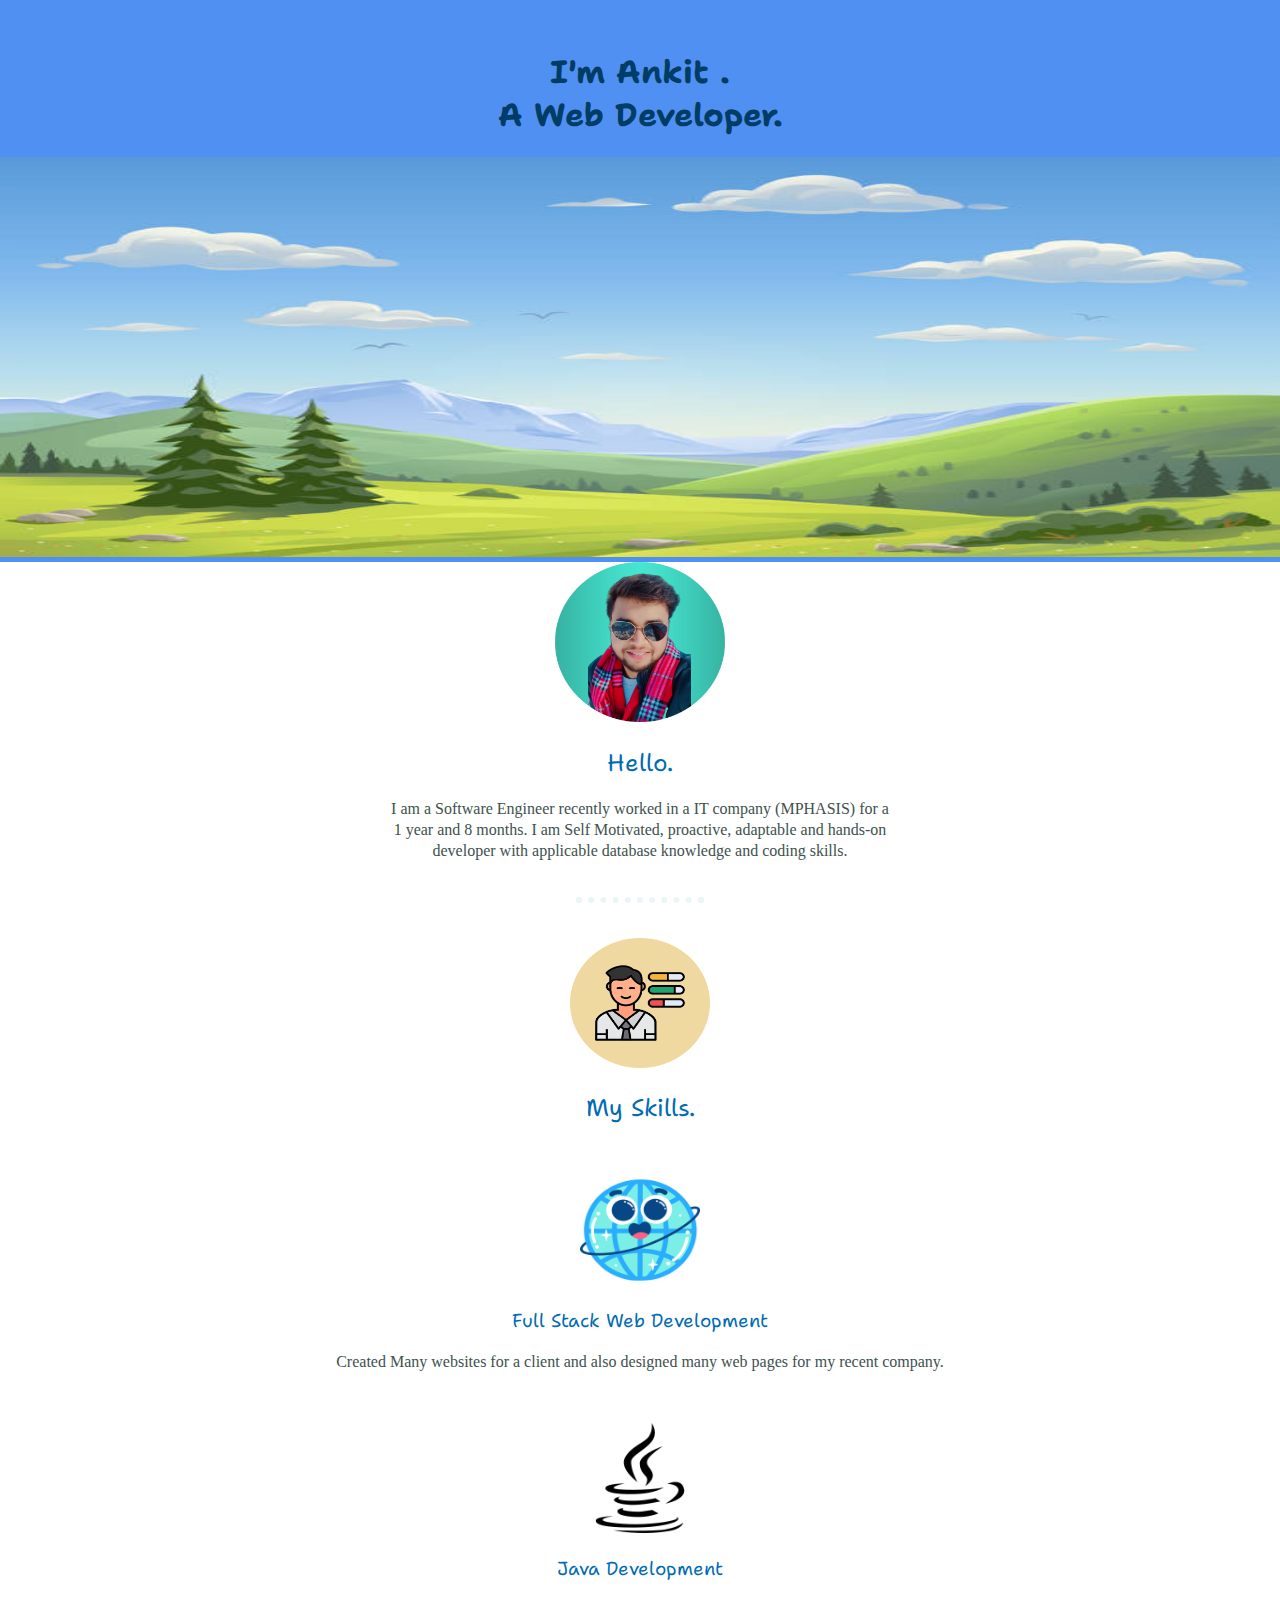
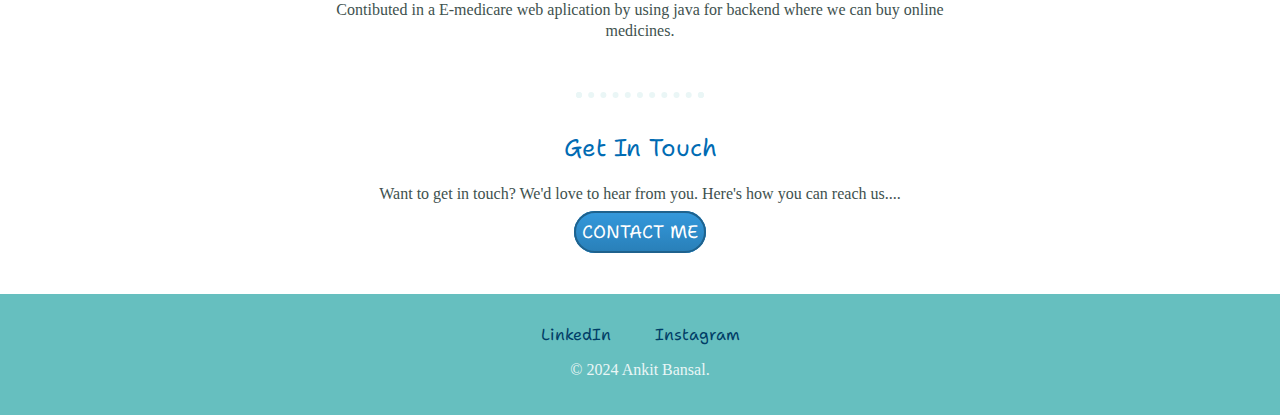
==== CSS-My Site/index.html @ 36100c3d "changes" ====
<!DOCTYPE html>
<html lang="en" dir="ltr">
  <head>
    <meta charset="utf-8">
    <title>Ankit Bansal -Web Developer</title>
    <link rel="stylesheet" href="css/style.css">
    <link rel="icon" href="favicon.ico">
    <link rel="preconnect" href="https://fonts.googleapis.com">
  <link rel="preconnect" href="https://fonts.gstatic.com" crossorigin>
  <link href="https://fonts.googleapis.com/css2?family=Amita:wght@400;700&family=Shantell+Sans:ital,wght@0,300..800;1,300..800&display=swap" rel="stylesheet">
  </head>
  <body>
    <div class="top-container">
      <!-- <img src="images/cloud.png" alt="cloud image"width="160px"> -->
      <h1>I'm Ankit .<br>A Web Developer.
      </h1>

      <!-- <img src="images/cloud.png" alt="cloud image" > -->
      <img src="images/mount.jpg" alt="mountain image" height ="400" width="100%">
    </div>
    <!-- <br> -->
    <div class="middle-container">
      <div class="profile">
        <img class="profile-img" src="images/ank.png" alt="profile picture" width="170"
     height="160" >
        <h2>Hello.</h2>
        <p style="font-family:verdana">I am a Software Engineer recently worked in a IT company (MPHASIS) for a <br> 1 year and 8 months.
I am Self Motivated, proactive, adaptable and hands-on <br> developer with applicable database knowledge and coding skills.</p>
      </div>
      <hr>
      <div class="skills">
        <img class="skill-img" src="images/skills.png" alt="skills" width="140" height="130">
        <h2>My Skills.</h2>
        <div class="skill-row">
<img class="web-img" src="images/web.png" alt="web" width="120" height="110">
          <h3>Full Stack Web Development</h3>
          <p style = "font-family:verdana"> Created Many websites for a client and also designed many web pages for my recent company. </p>
        </div>
        <div class="skill-row">
          <img class="java-img" src="images/java.png" alt="java" width="120" height="110">
          <h3>Java Development</h3>
          <p style = "font-family:verdana">Contibuted in a E-medicare web aplication by using java for backend where we can buy online medicines.</p>
        </div>
      </div>
      <hr>
      <div class="contact-me">
        <h2>Get In Touch</h2>
        <h3></h3>
        <p style="font-family:verdana">Want to get in touch? We'd love to hear from you. Here's how you can reach us....</p>
        <a class="btn" href="mailto:email.com">CONTACT ME</a>
      </div>
    </div>


    <div class="bottom-container">
      <a class="footer-link" href="https://www.linkedin.com/in/ankitbansal015">LinkedIn</a>
      <a class="footer-link" href="https://www.instagram.com/ankitbansal015">Instagram</a>


      <p class="copyright">© 2024 Ankit Bansal.</p>
    </div>

  </body>
</html>
---- CSS-My Site/css/style.css ----
body{
  color:#40514E;
  margin:0;
  text-align: center;
}
h1{
color:#003d66;
  margin-top: 0;
  font-family: "Shantell Sans", cursive;
 font-optical-sizing: auto;
 font-weight: <weight>;
 font-style: normal;
 font-variation-settings:
   "BNCE" 0,
   "INFM" 0,
   "SPAC" 0;
}
h2{
  color:#006bb3;
  font-family: "Shantell Sans", cursive;
 font-optical-sizing: auto;
 font-weight: normal;
 font-style: normal;
 font-variation-settings:
   "BNCE" 0,
   "INFM" 0,
   "SPAC" 0;
}
h3{
  color:#006bb3;
  font-family: "Shantell Sans", cursive;
 font-optical-sizing: auto;
 font-weight: normal;
 font-style: normal;
 font-variation-settings:
   "BNCE" 0,
   "INFM" 0,
   "SPAC" 0;
}
.top-container{
  background-color: #5090f2;
  position: relative;
  padding-top: 50px;
  font-family: "Shantell Sans", cursive;
 font-optical-sizing: auto;
 font-weight: <weight>;
 font-style: normal;
 font-variation-settings:
   "BNCE" 0,
   "INFM" 0,
   "SPAC" 0;
}
hr{
  border: dotted #EAF6F6 6px;
  border-bottom: none;
  width:9%;
  margin: 35px auto ;
}
a{
  color:#003d66;
  font-family: "Shantell Sans", cursive;
  margin:10px 20px;
  text-decoration: none;
}
a:hover{
  color: #EAF6F6;
}

.copyright{
  color: #EAF6F6;
}
.middle-container{


  line-height: 1.3;

}
.bottom-container{

background-color: #66BFBF;
margin: 50px 0 0 0;
padding: 30px 0px 20px 0px;
}
.skill-row{
  width:50%;
  margin:50px auto 50px auto;
  line-height: 1.3;
}
.btn {
  background: #3498db;
  background-image: -webkit-linear-gradient(top, #3498db, #2980b9);
  background-image: -moz-linear-gradient(top, #3498db, #2980b9);
  background-image: -ms-linear-gradient(top, #3498db, #2980b9);
  background-image: -o-linear-gradient(top, #3498db, #2980b9);
  background-image: linear-gradient(to bottom, #3498db, #2980b9);
  -webkit-border-radius: 22;
  -moz-border-radius: 22;
  border-radius: 22px;
  font-family: "Shantell Sans", cursive;
  color: #ffffff;
  font-size: 18px;
  padding: 7px 6px 7px 6px;
  margin: 20px auto 20px auto;
  border: solid #1f628d 2px;
  text-decoration: none;
}

.btn:hover {
  background: #3cb0fd;
  text-decoration: none;
}
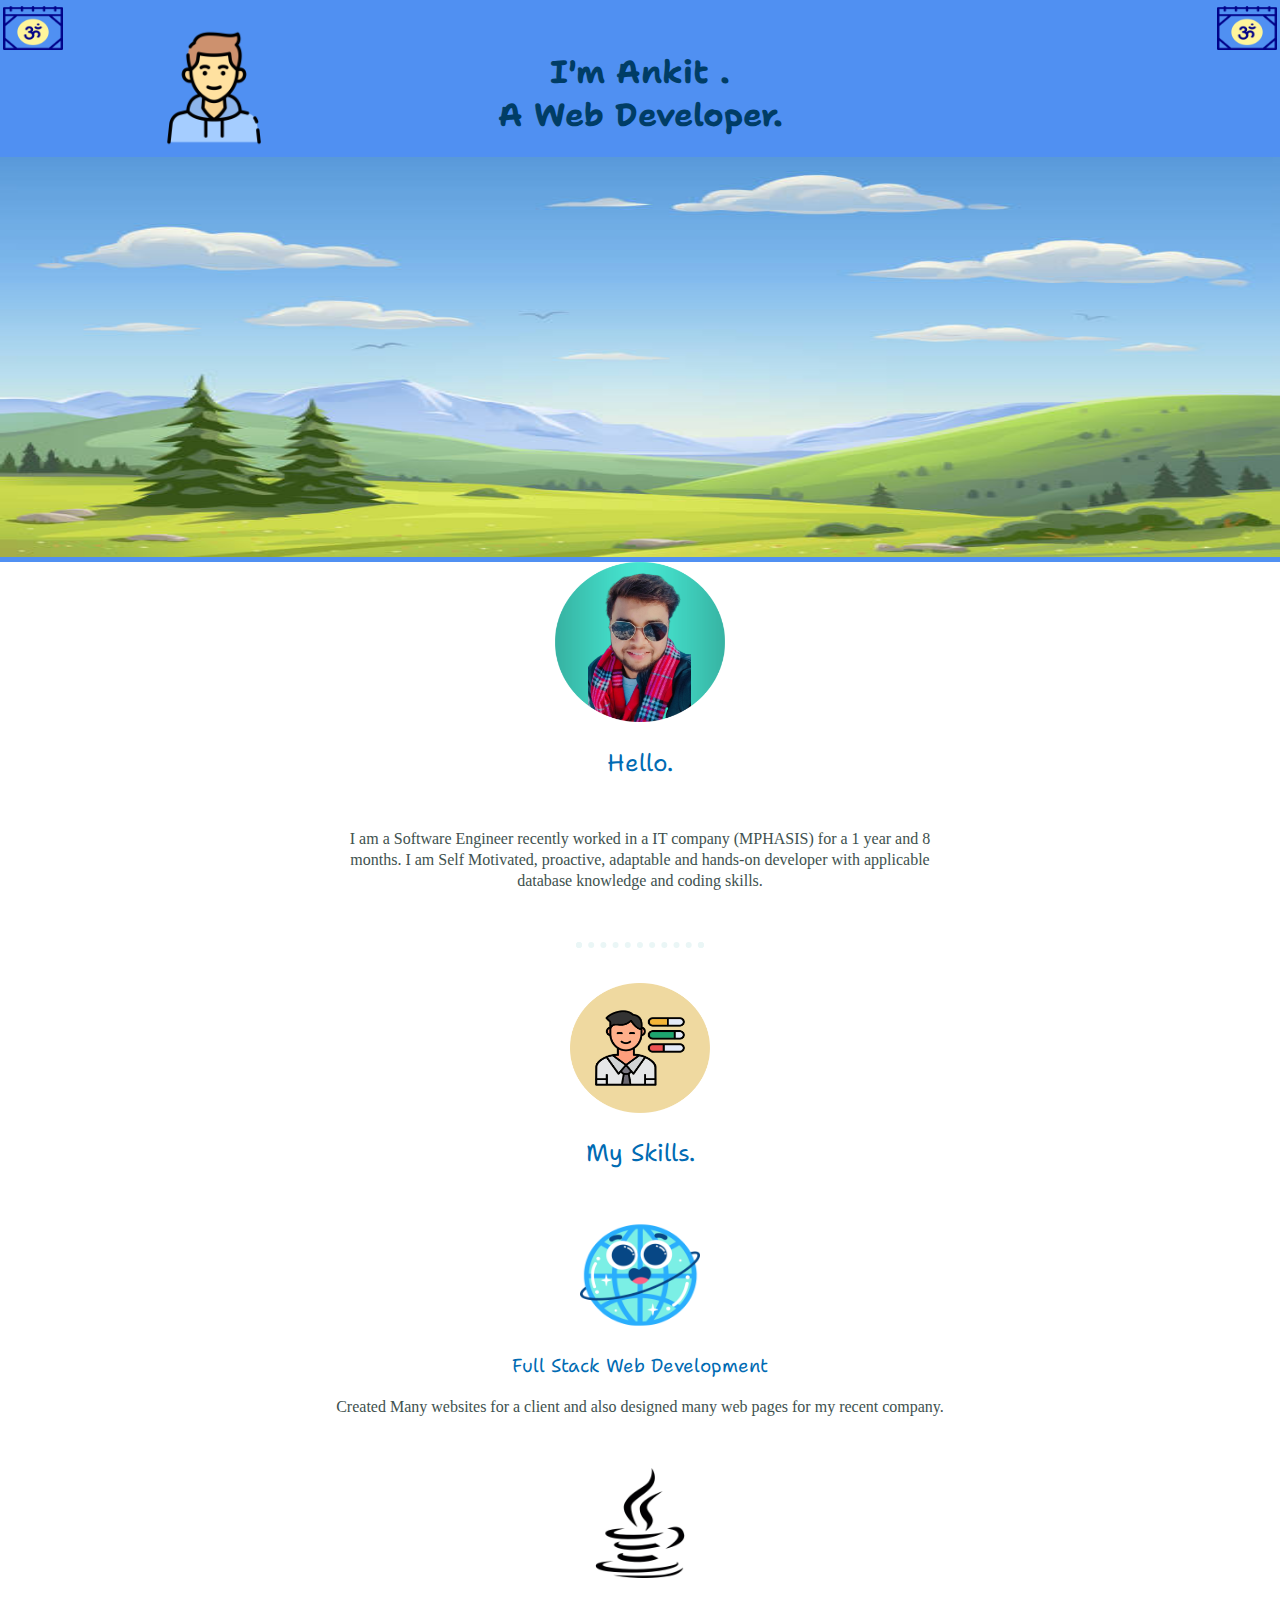
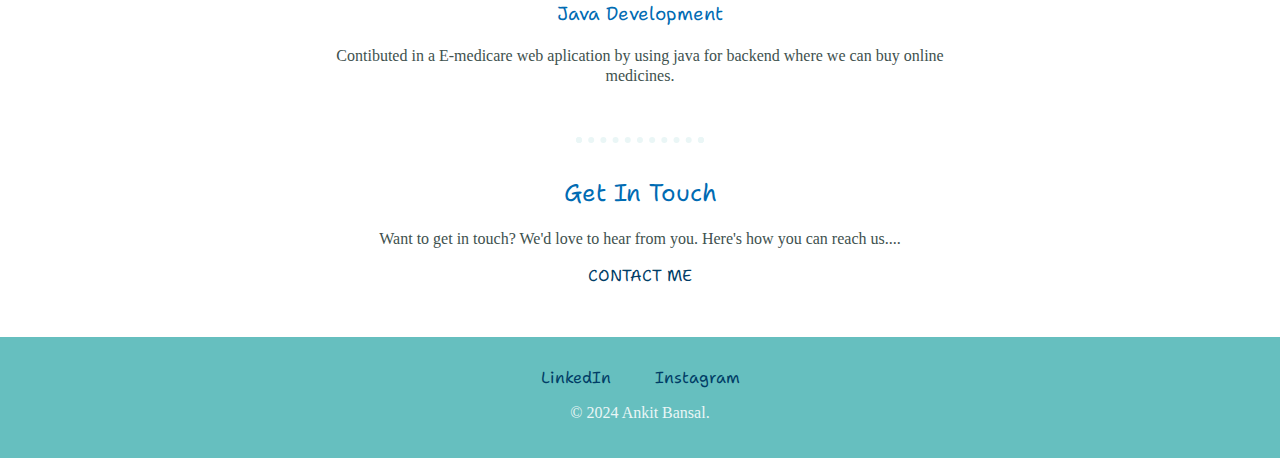
==== commit 39317c76: "changes" ====
--- a/CSS-My Site/index.html
+++ b/CSS-My Site/index.html
@@ -11,11 +11,15 @@
   </head>
   <body>
     <div class="top-container">
+      <img class= "boy-img"src="images/boy.png" alt="boy image " height= "120" width=120 >
+      <img class= "cal-img "src="images/calendar.png" alt="OMH" height="50" width="60">
+      <img class= "cal2-img "src="images/calendar.png" alt="OMH" height="50" width="60">
       <!-- <img src="images/cloud.png" alt="cloud image"width="160px"> -->
       <h1>I'm Ankit .<br>A Web Developer.
       </h1>
 
       <!-- <img src="images/cloud.png" alt="cloud image" > -->
+
       <img src="images/mount.jpg" alt="mountain image" height ="400" width="100%">
     </div>
     <!-- <br> -->
@@ -24,8 +28,8 @@
         <img class="profile-img" src="images/ank.png" alt="profile picture" width="170"
      height="160" >
         <h2>Hello.</h2>
-        <p style="font-family:verdana">I am a Software Engineer recently worked in a IT company (MPHASIS) for a <br> 1 year and 8 months.
-I am Self Motivated, proactive, adaptable and hands-on <br> developer with applicable database knowledge and coding skills.</p>
+        <p class="intro">I am a Software Engineer recently worked in a IT company (MPHASIS) for a 1 year and 8 months.
+I am Self Motivated, proactive, adaptable and hands-on developer with applicable database knowledge and coding skills.</p>
       </div>
       <hr>
       <div class="skills">
@@ -47,12 +51,14 @@
         <h2>Get In Touch</h2>
         <h3></h3>
         <p style="font-family:verdana">Want to get in touch? We'd love to hear from you. Here's how you can reach us....</p>
-        <a class="btn" href="mailto:email.com">CONTACT ME</a>
+        <a class="btn" href="mailto:ankitbansal015@email.com">CONTACT ME</a>
       </div>
     </div>
 
 
     <div class="bottom-container">
+      <!-- <img class= "cal3-img "src="images/calendar.png" alt="OMH" height="50" width="60">
+      <img class= "cal4-img "src="images/calendar.png" alt="OMH" height="50" width="60"> -->
       <a class="footer-link" href="https://www.linkedin.com/in/ankitbansal015">LinkedIn</a>
       <a class="footer-link" href="https://www.instagram.com/ankitbansal015">Instagram</a>
 
--- a/CSS-My Site/css/style.css
+++ b/CSS-My Site/css/style.css
@@ -56,6 +56,16 @@
   width:9%;
   margin: 35px auto ;
 }
+.intro{
+  width:48%;
+margin:50px auto 50px auto;
+font-family:"verdana";
+font-optical-sizing: auto;
+font-weight: normal;
+font-style: normal;
+line-height: 1.3;
+
+}
 a{
   color:#003d66;
   font-family: "Shantell Sans", cursive;
@@ -86,6 +96,34 @@
   margin:50px auto 50px auto;
   line-height: 1.3;
 }
+.boy-img{
+  position: absolute;
+  left:12%;
+  top: 5%;
+  /* float:left; */
+  /* margin-left: 20px;
+  margin-top: 0px; */
+}
+.cal-img{
+  position: absolute;
+  left:3px;
+  top:3px;
+}
+.cal2-img{
+  position: absolute;
+  right:3px;
+  top:3px;
+}
+/* .cal3-img{
+  position: absolute;
+  /* right:0.2%;
+  top: 309%;
+}
+.cal4-img{
+  position: absolute;
+  left:0.2%;
+  top:309%; */
+} */
 .btn {
   background: #3498db;
   background-image: -webkit-linear-gradient(top, #3498db, #2980b9);
